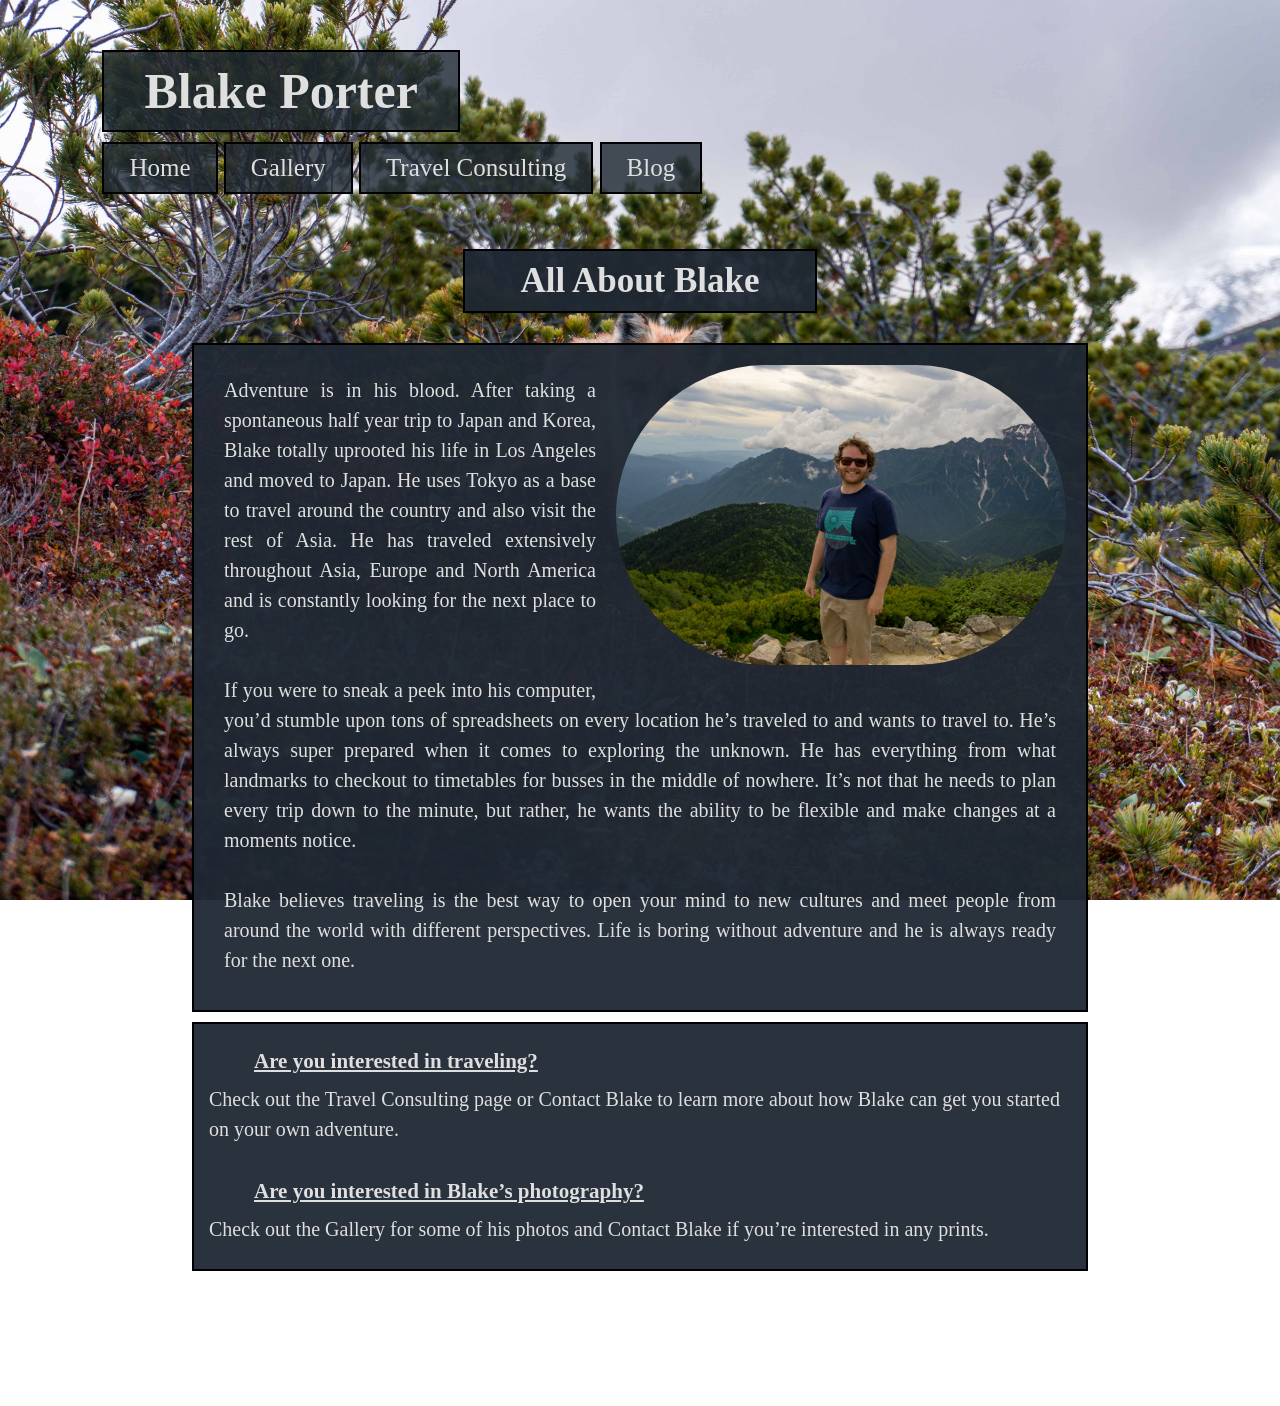
==== aboutme.html @ 4d266391 "added meta to head" ====
<!DOCTYPE html>
<html>
    <head>
        <link rel="stylesheet" type="text/css" href="resources\css\style.css">
        <link rel="stylesheet" type="text/css" href="resources\css\content.css">
        <meta name="viewport" content="width=device-width, initial-scale=1">
        <title>Blake-Porter.com: About Me</title>
        <script type="text/javascript">
           // document.oncontextmenu =new Function("return false;")
           // document.onselectstart =new Function("return false;")
        </script>
    </head>
    <body>
        <header>
            <h1 class="text-style-80 fit border">Blake Porter</h1>
            <nav>
                <!--Desktop Nav-->
                <ul class="fit nav-desktop nav-horizontal">
                    <li><a class="text-style-80 border none" href="index.html">Home</a></li>
                    <li><a class="text-style-80 border none" href="gallery.html">Gallery</a></li>
                    <li><a class="text-style-80 border none" href="consulting.html">Travel Consulting</a></li>
                    <li><a class="text-style-80 border none" href="blog.html">Blog</a></li>
                </ul>
            </nav>
        </header>
        <main>
            <section class="text-style-95 fit border">
                <h2>All About Blake</h2>
            </section>
            <div class="content-wrap">
                <article class="text-style-95 border">
                    <figure id="aboutme-pic">
                        <img src="resources/images/aboutme_crop.jpg" width="500px">
                    </figure>
                    <div id="aboutme-wrap">
                        <p class="justify">Adventure is in his blood. After taking a spontaneous half year trip to Japan and Korea, Blake totally uprooted his life in Los Angeles and moved to Japan. He uses Tokyo as a base to travel around the country and also visit the rest of Asia. He has traveled extensively throughout Asia, Europe and North America and is constantly looking for the next place to go.
                        <br><br>If you were to sneak a peek into his computer, you’d stumble upon tons of spreadsheets on every location he’s traveled to and wants to travel to. He’s always super prepared when it comes to exploring the unknown. He has everything from what landmarks to checkout to timetables for busses in the middle of nowhere. It’s not that he needs to plan every trip down to the minute, but rather, he wants the ability to be flexible and make changes at a moments notice.
                        <br><br>Blake believes traveling is the best way to open your mind to new cultures and meet people from around the world with different perspectives. Life is boring without adventure and he is always ready for the next one.</p>
                    </div>
                </article>
                <article class="text-style-95 border">
                    <h5 class="underline">Are you interested in traveling?</h5>
                    <p>Check out the Travel Consulting page or Contact Blake to learn more about how Blake can get you started on your own adventure.</p>
                    <h5 class="underline">Are you interested in Blake’s photography?</h5>
                    <p>Check out the Gallery for some of his photos and Contact Blake if you’re interested in any prints.</p>
                </article>
            </div>
        </main>
        <footer>
        </footer>
    </body>
</html>
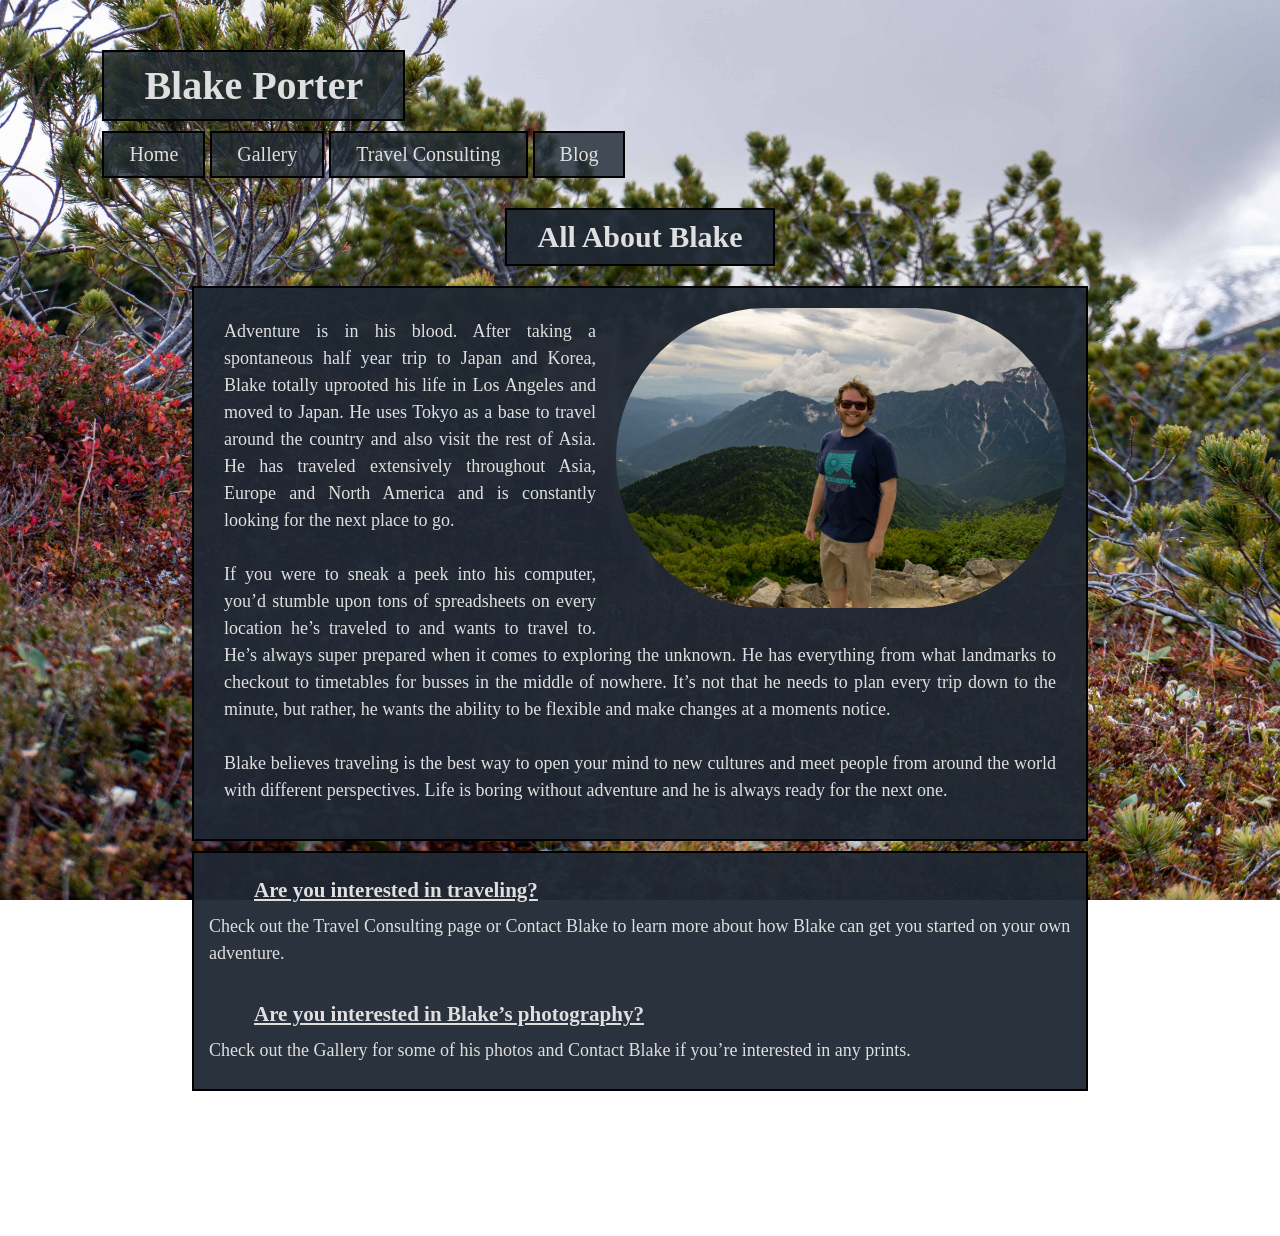
==== commit 492af183: "scaling" ====
--- a/aboutme.html
+++ b/aboutme.html
@@ -14,8 +14,7 @@
         <header>
             <h1 class="text-style-80 fit border">Blake Porter</h1>
             <nav>
-                <!--Desktop Nav-->
-                <ul class="fit nav-desktop nav-horizontal">
+                <ul class="fit nav-horizontal">
                     <li><a class="text-style-80 border none" href="index.html">Home</a></li>
                     <li><a class="text-style-80 border none" href="gallery.html">Gallery</a></li>
                     <li><a class="text-style-80 border none" href="consulting.html">Travel Consulting</a></li>
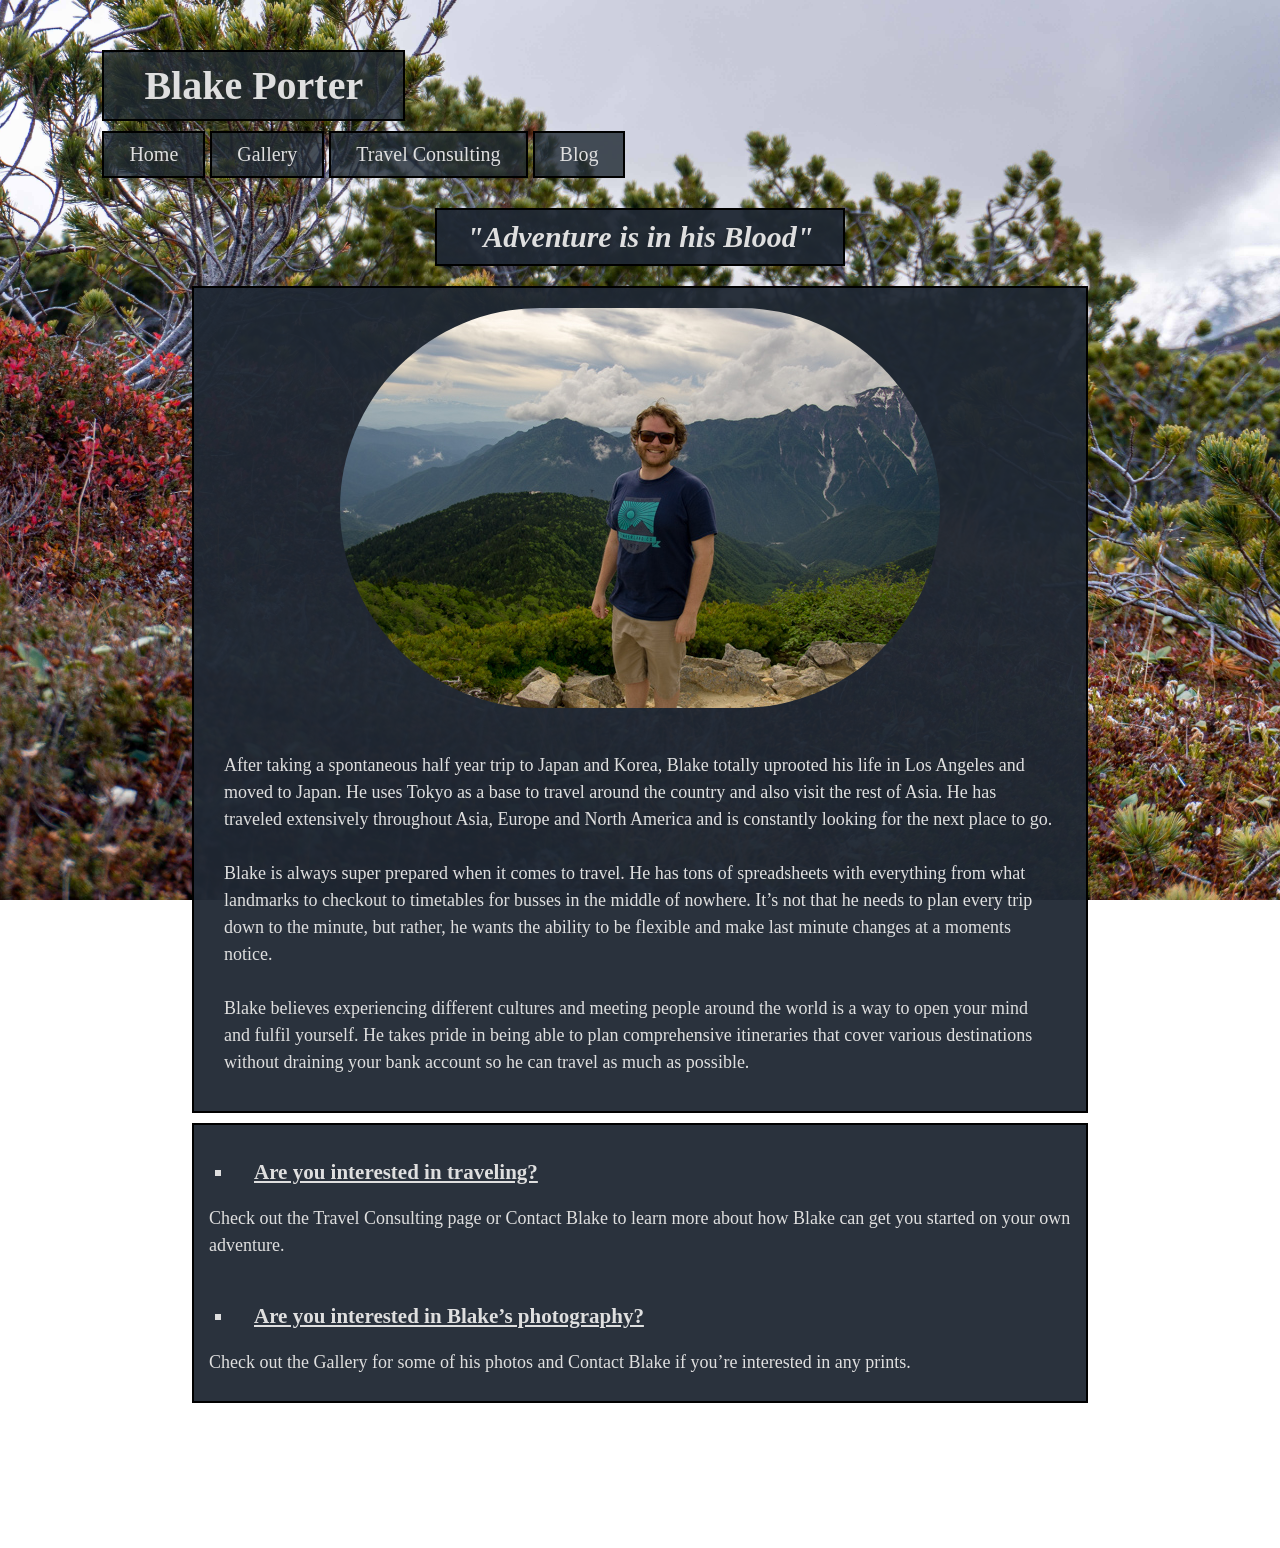
==== commit 016b3350: "content / scaling mods" ====
--- a/aboutme.html
+++ b/aboutme.html
@@ -24,7 +24,7 @@
         </header>
         <main>
             <section class="text-style-95 fit border">
-                <h2>All About Blake</h2>
+                <h2><em>"Adventure is in his Blood"</em></h2>
             </section>
             <div class="content-wrap">
                 <article class="text-style-95 border">
@@ -32,15 +32,17 @@
                         <img src="resources/images/aboutme_crop.jpg" width="500px">
                     </figure>
                     <div id="aboutme-wrap">
-                        <p class="justify">Adventure is in his blood. After taking a spontaneous half year trip to Japan and Korea, Blake totally uprooted his life in Los Angeles and moved to Japan. He uses Tokyo as a base to travel around the country and also visit the rest of Asia. He has traveled extensively throughout Asia, Europe and North America and is constantly looking for the next place to go.
-                        <br><br>If you were to sneak a peek into his computer, you’d stumble upon tons of spreadsheets on every location he’s traveled to and wants to travel to. He’s always super prepared when it comes to exploring the unknown. He has everything from what landmarks to checkout to timetables for busses in the middle of nowhere. It’s not that he needs to plan every trip down to the minute, but rather, he wants the ability to be flexible and make changes at a moments notice.
-                        <br><br>Blake believes traveling is the best way to open your mind to new cultures and meet people from around the world with different perspectives. Life is boring without adventure and he is always ready for the next one.</p>
+                        <p class="justify"><p>After taking a spontaneous half year trip to Japan and Korea, Blake totally uprooted his life in Los Angeles and moved to Japan. He uses Tokyo as a base to travel around the country and also visit the rest of Asia. He has traveled extensively throughout Asia, Europe and North America and is constantly looking for the next place to go.<br><br>Blake is always super prepared when it comes to travel. He has tons of spreadsheets with everything from what landmarks to checkout to timetables for busses in the middle of nowhere. It’s not that he needs to plan every trip down to the minute, but rather, he wants the ability to be flexible and make last minute changes at a moments notice.<br><br>Blake believes experiencing different cultures and meeting people around the world is a way to open your mind and fulfil yourself. He takes pride in being able to plan comprehensive itineraries that cover various destinations without draining your bank account so he can travel as much as possible.</p>
                     </div>
                 </article>
                 <article class="text-style-95 border">
-                    <h5 class="underline">Are you interested in traveling?</h5>
+                    <ul>
+                        <li><h5 class="underline">Are you interested in traveling?</h5></li>
+                    </ul>
                     <p>Check out the Travel Consulting page or Contact Blake to learn more about how Blake can get you started on your own adventure.</p>
-                    <h5 class="underline">Are you interested in Blake’s photography?</h5>
+                    <ul>
+                        <li><h5 class="underline">Are you interested in Blake’s photography?</h5></li>
+                    </ul>
                     <p>Check out the Gallery for some of his photos and Contact Blake if you’re interested in any prints.</p>
                 </article>
             </div>
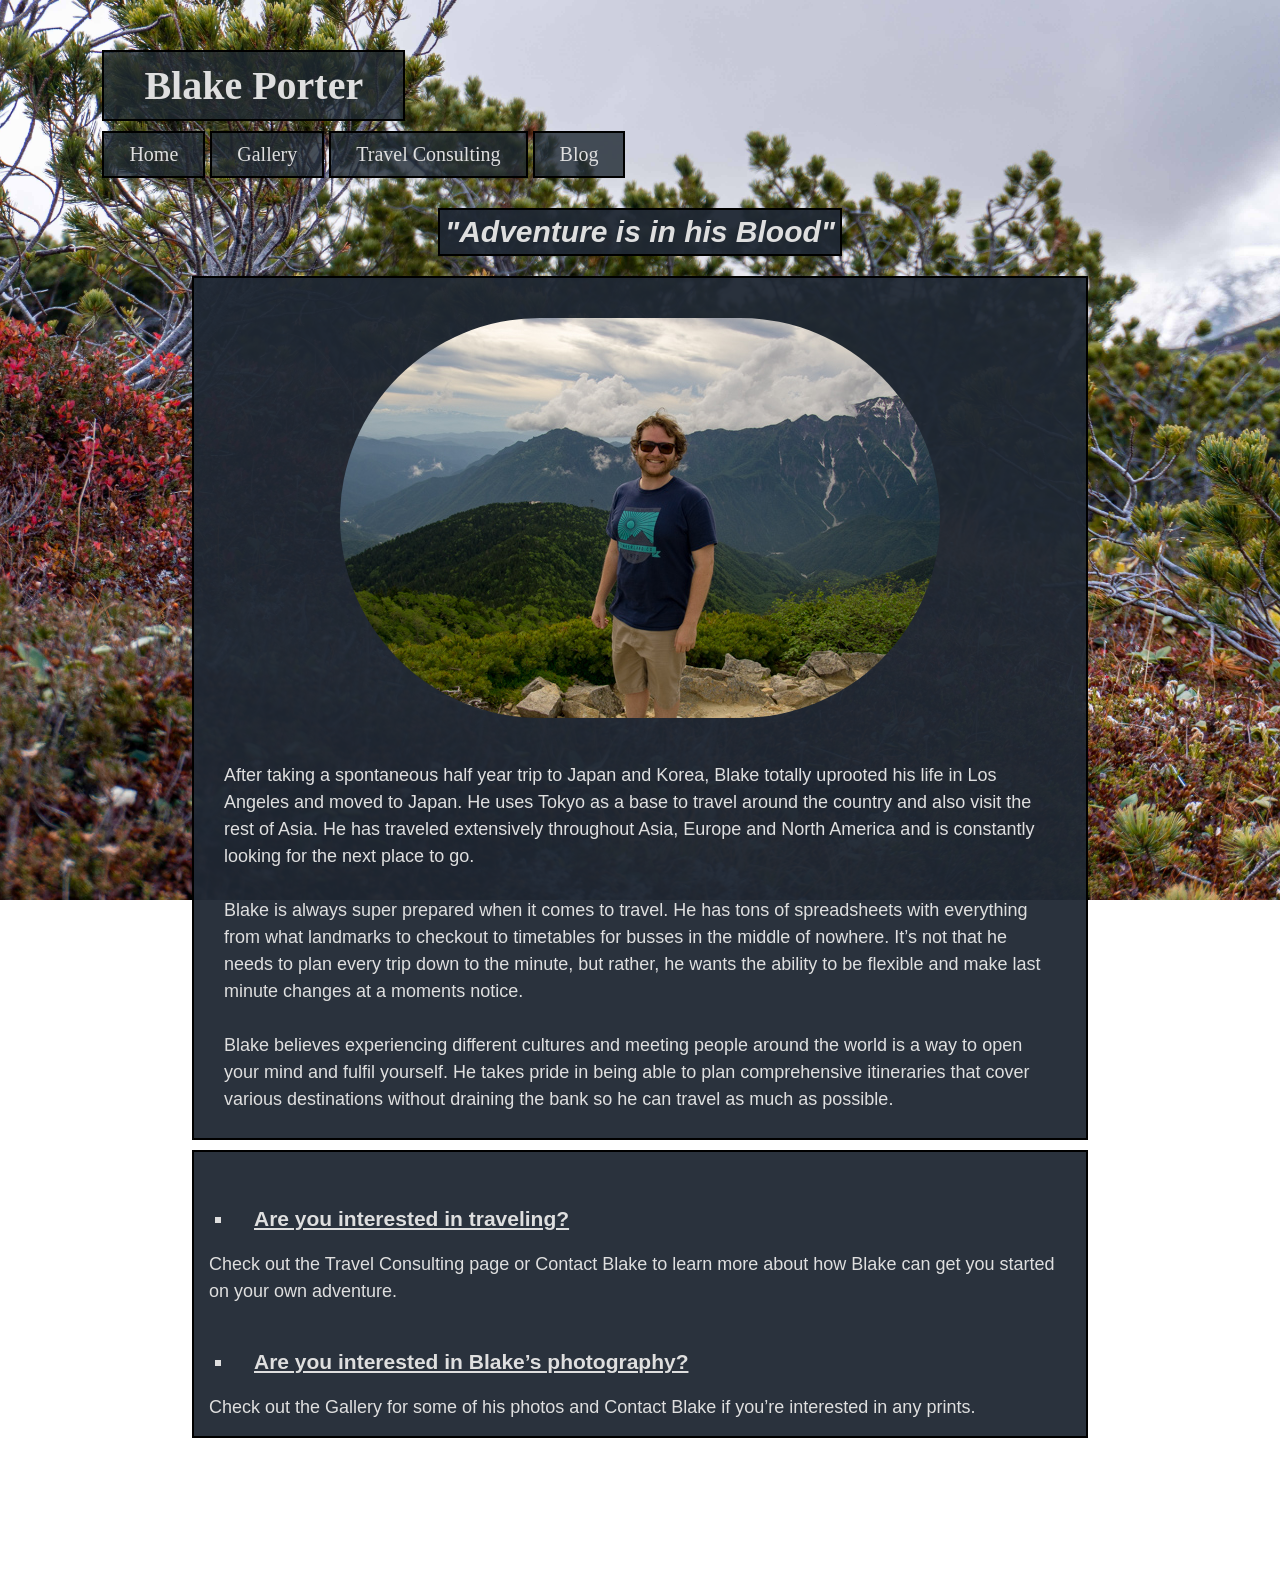
==== commit 4783e000: "minor edits" ====
--- a/aboutme.html
+++ b/aboutme.html
@@ -32,7 +32,7 @@
                         <img src="resources/images/aboutme_crop.jpg" width="500px">
                     </figure>
                     <div id="aboutme-wrap">
-                        <p class="justify"><p>After taking a spontaneous half year trip to Japan and Korea, Blake totally uprooted his life in Los Angeles and moved to Japan. He uses Tokyo as a base to travel around the country and also visit the rest of Asia. He has traveled extensively throughout Asia, Europe and North America and is constantly looking for the next place to go.<br><br>Blake is always super prepared when it comes to travel. He has tons of spreadsheets with everything from what landmarks to checkout to timetables for busses in the middle of nowhere. It’s not that he needs to plan every trip down to the minute, but rather, he wants the ability to be flexible and make last minute changes at a moments notice.<br><br>Blake believes experiencing different cultures and meeting people around the world is a way to open your mind and fulfil yourself. He takes pride in being able to plan comprehensive itineraries that cover various destinations without draining your bank account so he can travel as much as possible.</p>
+                        <p class="justify"><p>After taking a spontaneous half year trip to Japan and Korea, Blake totally uprooted his life in Los Angeles and moved to Japan. He uses Tokyo as a base to travel around the country and also visit the rest of Asia. He has traveled extensively throughout Asia, Europe and North America and is constantly looking for the next place to go.<br><br>Blake is always super prepared when it comes to travel. He has tons of spreadsheets with everything from what landmarks to checkout to timetables for busses in the middle of nowhere. It’s not that he needs to plan every trip down to the minute, but rather, he wants the ability to be flexible and make last minute changes at a moments notice.<br><br>Blake believes experiencing different cultures and meeting people around the world is a way to open your mind and fulfil yourself. He takes pride in being able to plan comprehensive itineraries that cover various destinations without draining the bank so he can travel as much as possible.</p>
                     </div>
                 </article>
                 <article class="text-style-95 border">
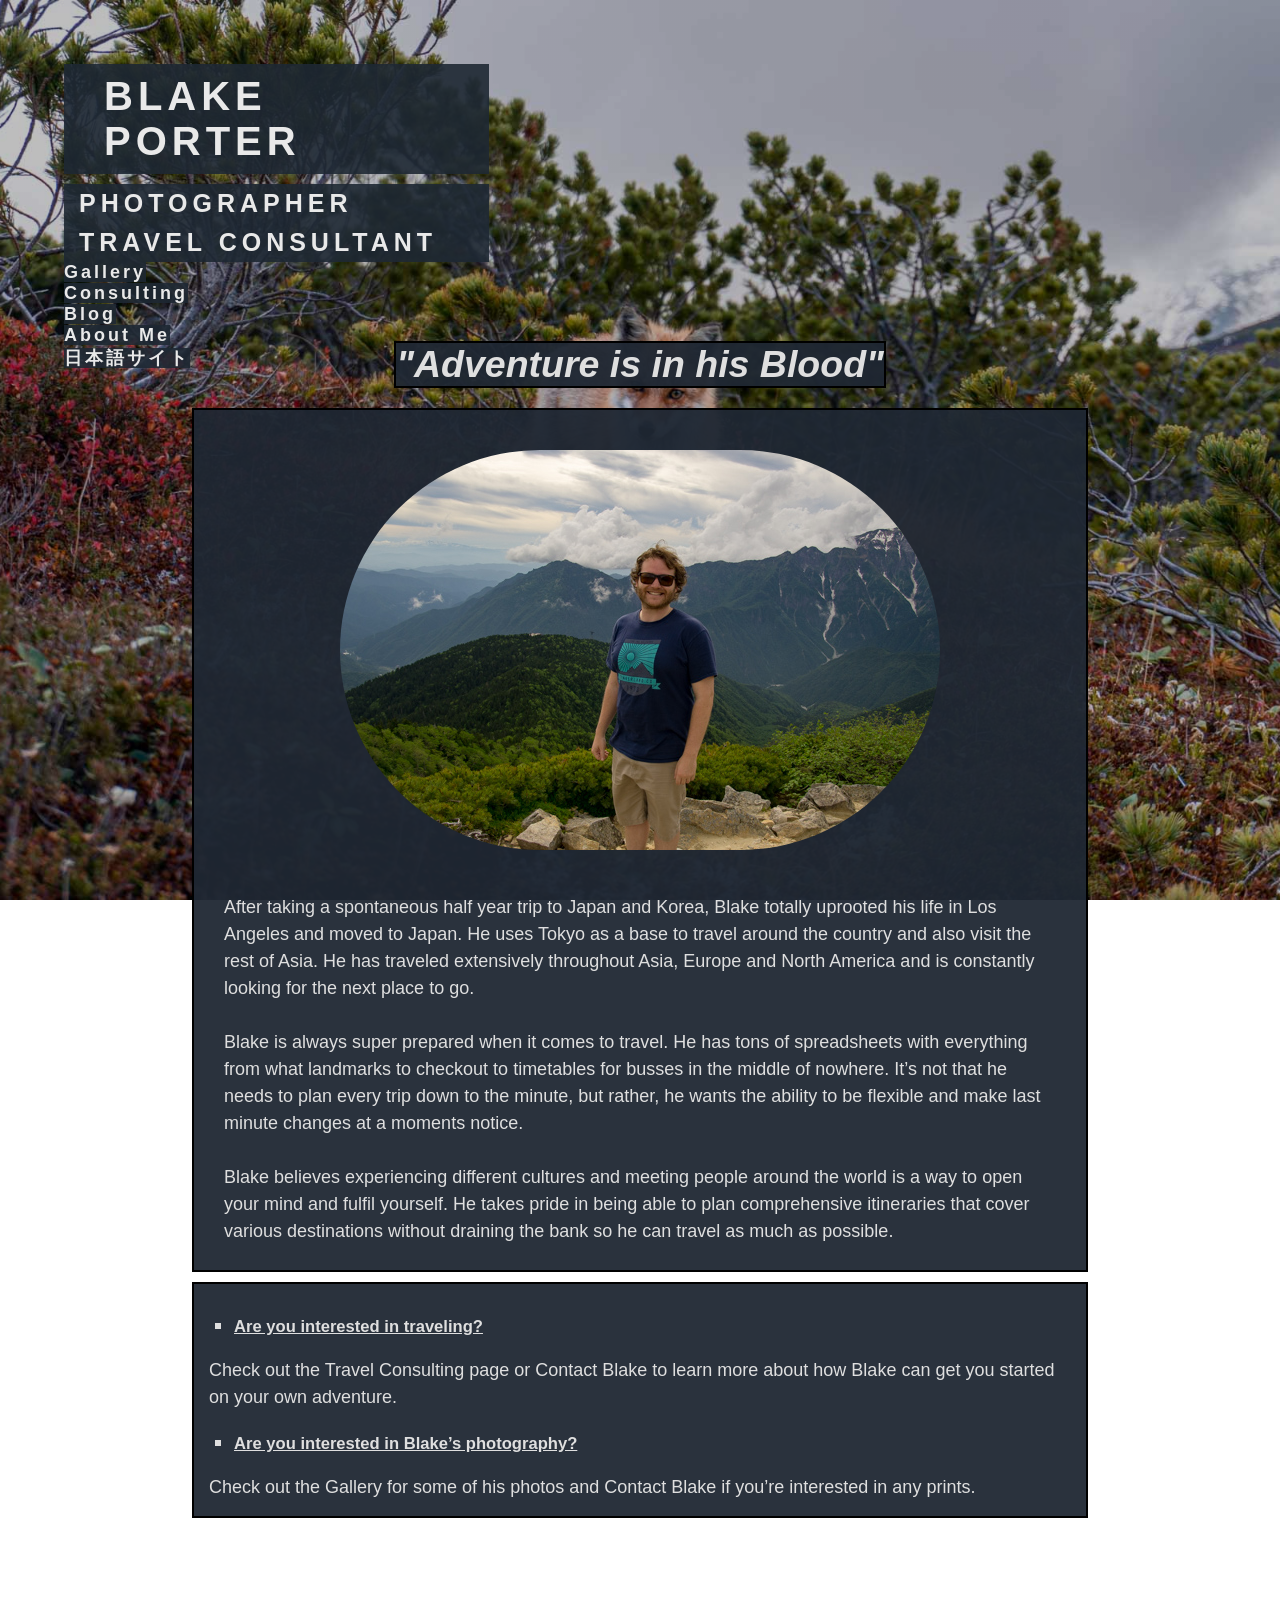
==== commit 17228221: "file sytem overhaul / index page fixes" ====
--- a/aboutme.html
+++ b/aboutme.html
@@ -12,14 +12,24 @@
     </head>
     <body>
         <header>
-            <h1 class="text-style-80 fit border">Blake Porter</h1>
             <nav>
-                <ul class="fit nav-horizontal">
-                    <li><a class="text-style-80 border none" href="index.html">Home</a></li>
-                    <li><a class="text-style-80 border none" href="gallery.html">Gallery</a></li>
-                    <li><a class="text-style-80 border none" href="consulting.html">Travel Consulting</a></li>
-                    <li><a class="text-style-80 border none" href="blog.html">Blog</a></li>
+                <div class="logo">
+                    <h4>Blake Porter</h4>
+                    <h5>Photographer</h5>
+                    <h5>Travel Consultant</h5>
+                </div>
+                <ul class="nav-links">
+                    <li><a href="gallery.html">Gallery</a></li>
+                    <li><a href="consulting.html">Consulting</a></li>
+                    <li><a href="blog.html">Blog</a></li>
+                    <li><a href="aboutme.html">About Me</a></li>
+                    <li><a href="japanese.html">日本語サイト</a></li>
                 </ul>
+                <div class="burger">
+                    <div class="line1"></div>
+                    <div class="line2"></div>
+                    <div class="line3"></div>
+                </div>
             </nav>
         </header>
         <main>
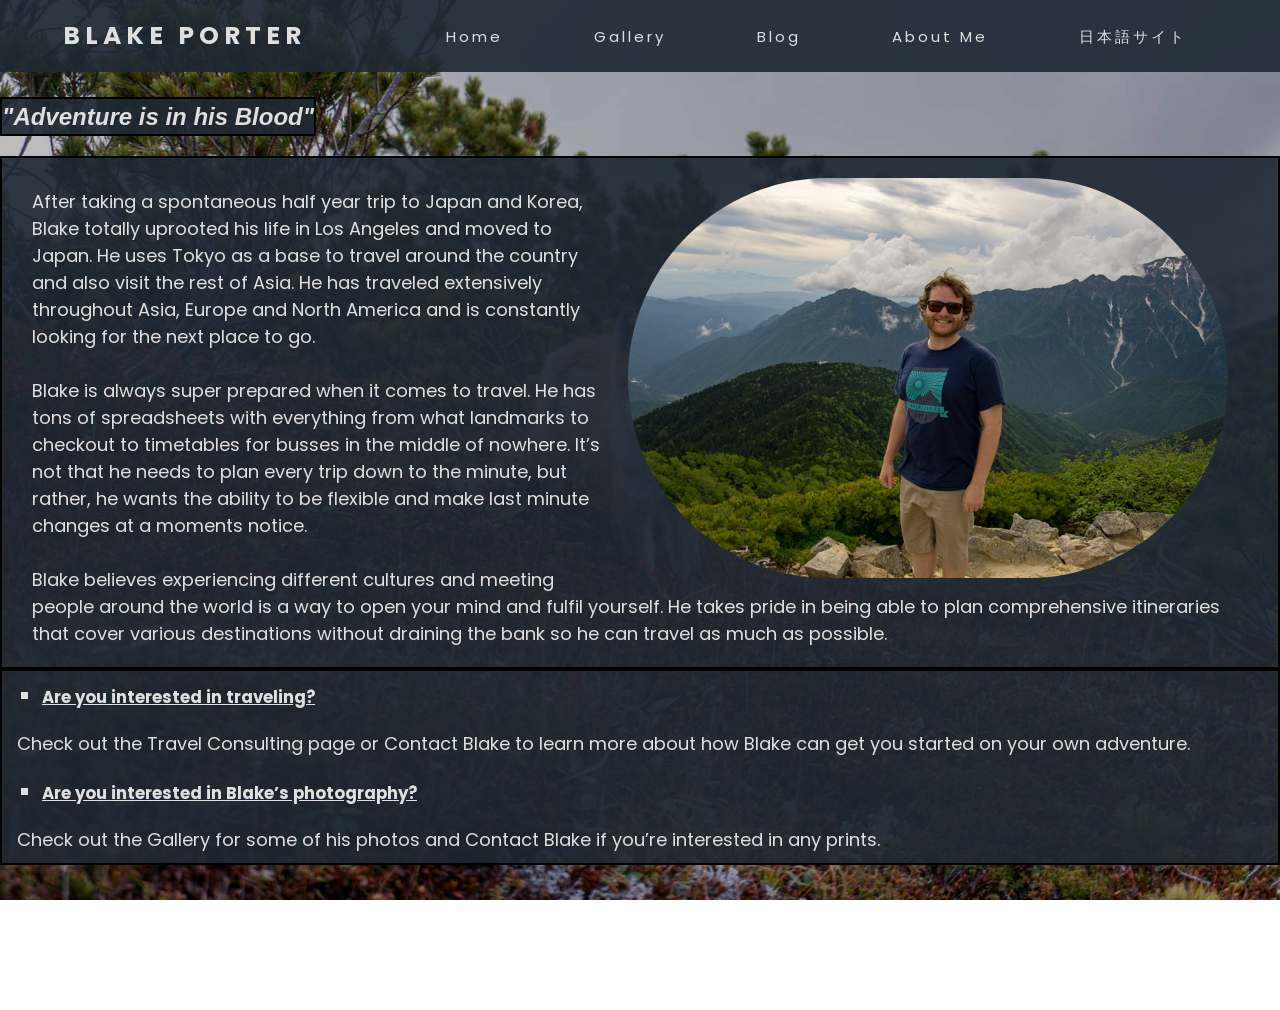
==== commit b72bb5d0: "overhaul of css / mobile fixes" ====
--- a/aboutme.html
+++ b/aboutme.html
@@ -1,26 +1,20 @@
 <!DOCTYPE html>
 <html>
     <head>
-        <link rel="stylesheet" type="text/css" href="resources\css\style.css">
-        <link rel="stylesheet" type="text/css" href="resources\css\content.css">
         <meta name="viewport" content="width=device-width, initial-scale=1">
-        <title>Blake-Porter.com: About Me</title>
-        <script type="text/javascript">
-           // document.oncontextmenu =new Function("return false;")
-           // document.onselectstart =new Function("return false;")
-        </script>
+        <link rel="stylesheet" type="text/css" href="resources/css/style.css">
+        <link href="https://fonts.googleapis.com/css2?family=Poppins:ital,wght@0,400;0,700;1,400&display=swap" rel="stylesheet">
+        <title>Blake-Porter.com: About</title>
     </head>
     <body>
         <header>
-            <nav>
+            <nav class="text-style">
                 <div class="logo">
                     <h4>Blake Porter</h4>
-                    <h5>Photographer</h5>
-                    <h5>Travel Consultant</h5>
                 </div>
                 <ul class="nav-links">
+                    <li><a href="index.html">Home</a></li>
                     <li><a href="gallery.html">Gallery</a></li>
-                    <li><a href="consulting.html">Consulting</a></li>
                     <li><a href="blog.html">Blog</a></li>
                     <li><a href="aboutme.html">About Me</a></li>
                     <li><a href="japanese.html">日本語サイト</a></li>
@@ -33,11 +27,11 @@
             </nav>
         </header>
         <main>
-            <section class="text-style-95 fit border">
+            <section class="text-style fit border">
                 <h2><em>"Adventure is in his Blood"</em></h2>
             </section>
             <div class="content-wrap">
-                <article class="text-style-95 border">
+                <article class="text-style border">
                     <figure id="aboutme-pic">
                         <img src="resources/images/aboutme_crop.jpg" width="500px">
                     </figure>
@@ -45,7 +39,7 @@
                         <p class="justify"><p>After taking a spontaneous half year trip to Japan and Korea, Blake totally uprooted his life in Los Angeles and moved to Japan. He uses Tokyo as a base to travel around the country and also visit the rest of Asia. He has traveled extensively throughout Asia, Europe and North America and is constantly looking for the next place to go.<br><br>Blake is always super prepared when it comes to travel. He has tons of spreadsheets with everything from what landmarks to checkout to timetables for busses in the middle of nowhere. It’s not that he needs to plan every trip down to the minute, but rather, he wants the ability to be flexible and make last minute changes at a moments notice.<br><br>Blake believes experiencing different cultures and meeting people around the world is a way to open your mind and fulfil yourself. He takes pride in being able to plan comprehensive itineraries that cover various destinations without draining the bank so he can travel as much as possible.</p>
                     </div>
                 </article>
-                <article class="text-style-95 border">
+                <article class="text-style border">
                     <ul>
                         <li><h5 class="underline">Are you interested in traveling?</h5></li>
                     </ul>
@@ -59,5 +53,6 @@
         </main>
         <footer>
         </footer>
+        <script src="resources/js/app.js"></script>
     </body>
 </html>
--- a/resources/css/style.css
+++ b/resources/css/style.css
@@ -0,0 +1,448 @@
+* {
+    padding: 0;
+    margin: 0;
+    box-sizing: border-box;
+    font-family: 'Poppins', sans-serif;
+}
+
+body {
+    position: relative;
+}
+
+body:after{
+    content:"";
+    position:fixed;
+    top:0;
+    height:100vh;
+    left:0;
+    right:0;
+    z-index:-1;
+    background: linear-gradient(rgba(0, 0, 0, 0.25), rgba(0, 0, 0, 0.25)), url("../images/kitsune_169.jpg") center center;
+    -webkit-background-size: cover;
+    -moz-background-size: cover;
+    -o-background-size: cover;
+    background-size: cover;
+}
+
+/* Navigation */
+
+/* Standard Navigation Style */
+nav {
+    display: flex;
+    justify-content: space-around;
+    align-items: center;
+    min-height: 8vh;
+    font-family: 'Poppins', sans-serif;
+}
+
+.logo {
+    text-transform: uppercase;
+    letter-spacing: 5px;
+}
+
+.logo h4 {
+    font-size: 25px;
+    margin-left: 15px;
+}
+
+.logo h5 {
+    font-size: 25px;
+    padding-left: 25px;
+    padding-top: 10px;
+    height: 60px;
+}
+
+.nav-links {
+    display: flex;
+    justify-content: space-around;
+    width: 65vw;
+}
+
+.nav-links li {
+    list-style: none;
+}
+
+.nav-links a {
+    color: inherit;
+    font-size: 15px;
+    letter-spacing: 3px;
+    text-decoration: none;
+}
+
+.nav-links a:hover {
+    background: rgba(191, 115, 74, .8);
+}
+
+.burger {
+    display: none;
+    cursor: pointer;
+}
+
+.burger div {
+    width: 30px;
+    height: 3px;
+    background-color: rgb(223, 223, 223);
+    margin: 5px;
+    transition: all 0.5s ease-in-out;
+}
+
+.space {
+    display: none;
+}
+
+/* Home Navigation Style */
+#home nav {
+    position: relative;
+    display: flex;
+    flex-direction: column;
+    align-items: flex-start;
+    top: 3vh;
+    min-height: 50px;
+    margin-left: 5%;
+}
+
+#home .logo h4 {
+    position: relative;
+    background-color: rgba(31, 40, 51, .90);
+    font-size: 40px;
+    width: 425px;
+    padding: 10px 40px;
+    margin: 10px auto; 
+}
+
+#home .nav-links {
+    flex-direction: column;
+    justify-content: space-around;
+    height: 40vh;
+    width: 50%;
+    min-width: 0;
+    margin-bottom: 0;
+    margin-top: 10px;
+}
+
+#home .nav-links a {
+    color: rgb(223, 223, 223);
+    padding: 15px 25px; 
+}
+
+/* Standard Content Stylings */
+
+figcaption {
+    text-align: center;
+    text-transform: uppercase;
+    font-size: 16px;
+}
+/* Gallery */
+.location-block {
+    margin-left: 8%;
+    width: fit-content;
+    margin-bottom: 20px;
+}
+
+.location-text {
+    display: block;
+    font-size: 35px;
+    text-align: center;
+    padding: 10px 20px;
+}
+
+#pictures {
+    text-align: center;
+    margin: 0 auto;
+}
+
+#pictures .column {
+    width: 400px;
+    display: inline-block;
+    margin-bottom: 20px;
+    margin: 20px 1.5%;
+}
+
+#pictures a {
+    color: inherit;
+    text-decoration: none;
+}
+
+img {
+    display: block;
+}
+
+/* Content Pages */
+
+article ul {
+    list-style-type: square;
+    padding: 10px;
+    font-size: 20px;
+    margin-left: 30px;
+}
+
+article p {
+    line-height: 1.5em;
+}
+
+.intro-wrap {
+    margin: 25px auto;
+    padding: 20px;
+}
+
+.content-wrap {
+    margin: 20px auto;
+}
+
+#aboutme-wrap {
+    padding: 10px 15px;
+}
+
+#aboutme-wrap p {
+    padding-top: 5px;
+}
+
+#aboutme-pic img {
+    border-radius: 400px;
+    width: auto;
+    max-height: 100%;
+    max-width: 100%;
+}
+
+#aboutme-pic {
+    position: relative;
+    width: auto;
+    height: auto;
+    float: right;
+    margin: 20px 50px 10px 20px;
+    text-align: center;
+}
+
+/* Other Sections */
+
+main {
+    padding-top: 25px;
+    padding-bottom: 125px;
+}
+
+footer {
+    font-size: 14px;
+    text-align: center;
+    position: absolute;
+    bottom: 0;
+    height: 8vh;
+    min-height: 50px;
+    width: 100%;
+}
+
+footer p {
+    margin: auto;
+}
+
+.footer-home {
+    position: fixed;
+}
+
+ul p {
+    padding-bottom: 35px;
+}
+
+/* ---Fix--- (Find location)
+h2, h3 {
+    font-size: 30px;
+    padding: 5px;
+    text-align: center;
+}
+
+h5 {
+    font-size: 21px;
+    padding-left: 20px;
+    padding-top: 25px;
+}
+*/
+
+p {
+    font-size: 18px;
+    padding: 10px 15px;
+}
+
+/* Mobile Nav*/
+@media only screen and (max-width:768px) {
+    body {
+        overflow-x: hidden;
+    }
+    
+    #home nav, nav {
+        flex-direction: row;
+        background-color: rgba(31, 40, 51, .90);
+        top: 0;
+        margin: 0;
+        width: 100vw;
+        height: 8vh;
+    }
+    
+    .logo {
+        color: rgb(233, 233, 233);
+        text-transform: uppercase;
+        letter-spacing: 5px;
+        font-size: 21px;
+        margin: auto;
+        align-self: center;
+        order: 2;
+    }
+    
+    #home .logo h4, .logo h4 {
+        background-color: transparent;
+        width: auto;
+        position: initial;
+        white-space: nowrap;
+        font-size: 25px;
+        padding: 0;
+        margin: 0;
+        margin-right: 18vw;
+    }
+    
+    .logo h5 {
+        display: none;
+    }
+    
+    .nav-links {
+        background-color: rgba(31, 40, 51, .90);
+        display: flex;
+        flex-direction: column;
+        justify-content: space-around;
+        align-items: center;
+        position: absolute;
+        left: 0px;
+        top: 8vh;
+        height: 92vh;
+        min-width: 0;
+        width: 50%;
+        margin: 0;
+        transform: translateX(-100%);
+        transition: transform 0.5s ease-in;
+    }
+
+    #home .nav-links {
+        height: 84vh;
+        width: 50%;
+        margin: 0;
+    }
+
+    .nav-links li {
+        opacity: 0;
+    }
+
+    .nav-links a {
+        background-color: transparent;
+    }
+    
+    .burger {
+        padding: 0 10px;
+        display: block;
+        justify-self: flex-start;
+        margin: auto;
+    }
+
+    .space {
+        display: list-item;
+    }
+    
+}
+
+.nav-active {
+    transform: translateX(0%);
+}
+
+@keyframes navLinkFade {
+    from {
+        opacity: 0;
+        transform: translateX(-50px)
+    }
+    to {
+        opacity: 1;
+        transform: translateX(0px)
+    }
+}
+
+.toggle .line1 {
+    transform: rotate(-45deg) translate(-5px, 6px);
+}
+
+.toggle .line2 {
+    opacity: 0;
+}
+
+.toggle .line3 {
+    transform: rotate(45deg) translate(-5px, -6px);
+}
+
+/* Quick Style Classes*/
+.text-style {
+    font-family: 'Poppins', sans-serif;
+    color: rgb(223, 223, 223);
+    background-color: rgba(31, 40, 51, .90);
+}
+
+/* Quick Style Classes -- OLD CLASSES*/
+.text-style-gradient-80 { 
+    font-family: serif;
+    color: rgb(223, 223, 223);
+    background: linear-gradient(145deg, rgba(223, 115, 58, .8), rgba(31, 40, 51, .8) 20%);
+}
+
+.text-style-95 {
+    font-family: Helvetica, sans-serif;
+    color: rgb(223, 223, 223);
+    background-color: rgba(31, 40, 51, .95);
+}
+
+.center {
+    text-align: center;
+}
+
+.justify {
+    text-align: justify;
+}
+
+.border {
+    border: black solid 2px;
+}
+
+.border-bottom {
+    border-bottom: black solid 2px;
+}
+
+.underline {
+    text-decoration: underline;
+}
+
+.fit {
+    width: fit-content;
+}
+
+.none {
+    text-decoration: none;
+}
+
+.subheader {
+    text-align: left;
+    padding: 10px 20px;
+    margin-left: 8%;
+    margin-top: 5px;
+}
+
+.row {
+    display: flex;
+    margin: 0 auto;
+}
+
+.picture-set{
+    margin-right: 5%;
+    margin-left: 5%;
+}
+
+.p-link a {
+    color: #bf744b;
+    font-weight: 600;
+}
+
+.p-link a:visited {
+    color: #bf744b;
+    font-weight: 600;
+}
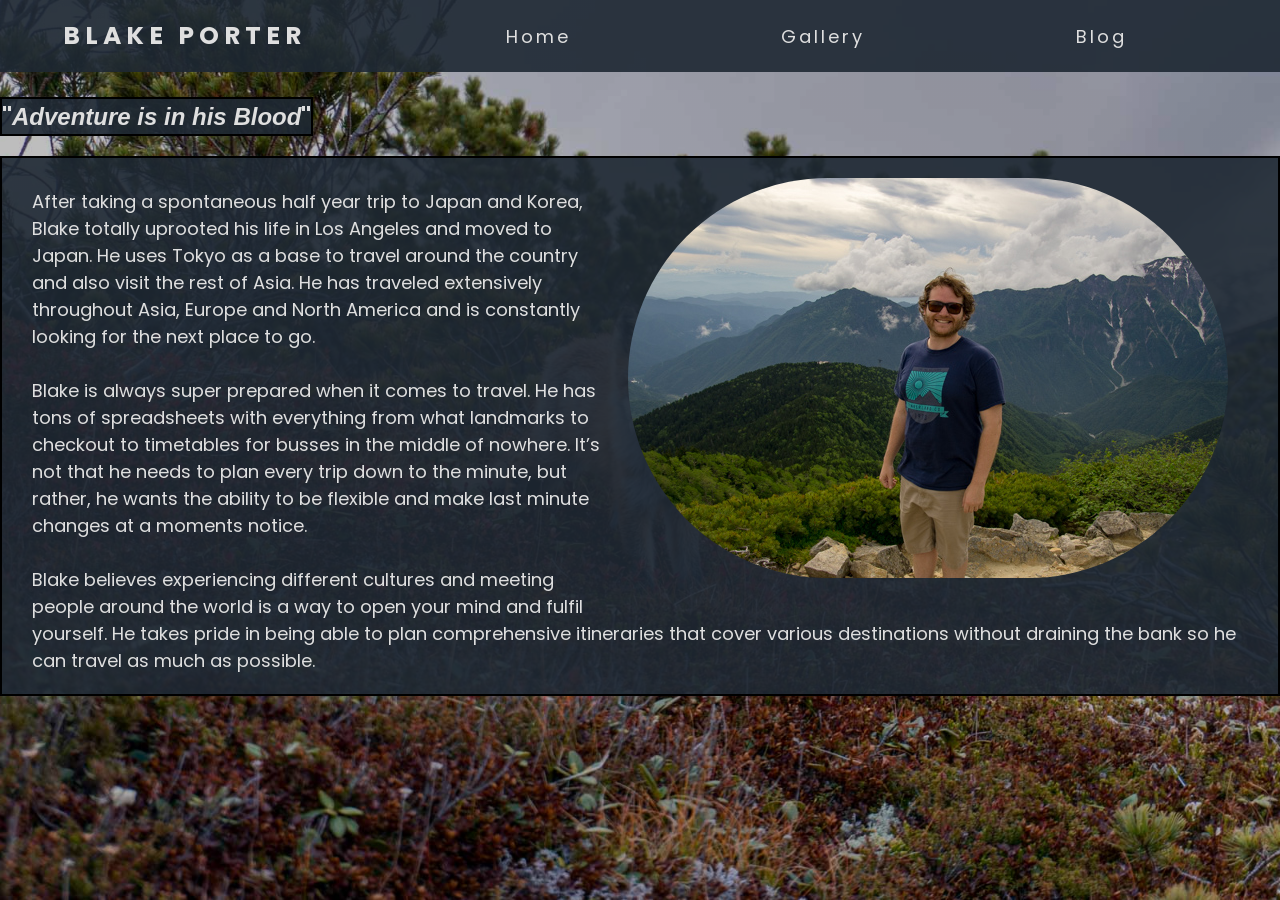
==== commit 27ccb23d: "Big Update Removed Pages -- Improved Layout" ====
--- a/aboutme.html
+++ b/aboutme.html
@@ -8,7 +8,7 @@
     </head>
     <body>
         <header>
-            <nav class="text-style">
+            <nav class="text-style text-background">
                 <div class="logo">
                     <h4>Blake Porter</h4>
                 </div>
@@ -16,8 +16,6 @@
                     <li><a href="index.html">Home</a></li>
                     <li><a href="gallery.html">Gallery</a></li>
                     <li><a href="blog.html">Blog</a></li>
-                    <li><a href="aboutme.html">About Me</a></li>
-                    <li><a href="japanese.html">日本語サイト</a></li>
                 </ul>
                 <div class="burger">
                     <div class="line1"></div>
@@ -27,8 +25,8 @@
             </nav>
         </header>
         <main>
-            <section class="text-style fit border">
-                <h2><em>"Adventure is in his Blood"</em></h2>
+            <section class="text-style text-background fit border">
+                <h2>"<em>Adventure is in his Blood</em>"</h2>
             </section>
             <div class="content-wrap">
                 <article class="text-style border">
@@ -39,16 +37,6 @@
                         <p class="justify"><p>After taking a spontaneous half year trip to Japan and Korea, Blake totally uprooted his life in Los Angeles and moved to Japan. He uses Tokyo as a base to travel around the country and also visit the rest of Asia. He has traveled extensively throughout Asia, Europe and North America and is constantly looking for the next place to go.<br><br>Blake is always super prepared when it comes to travel. He has tons of spreadsheets with everything from what landmarks to checkout to timetables for busses in the middle of nowhere. It’s not that he needs to plan every trip down to the minute, but rather, he wants the ability to be flexible and make last minute changes at a moments notice.<br><br>Blake believes experiencing different cultures and meeting people around the world is a way to open your mind and fulfil yourself. He takes pride in being able to plan comprehensive itineraries that cover various destinations without draining the bank so he can travel as much as possible.</p>
                     </div>
                 </article>
-                <article class="text-style border">
-                    <ul>
-                        <li><h5 class="underline">Are you interested in traveling?</h5></li>
-                    </ul>
-                    <p>Check out the Travel Consulting page or Contact Blake to learn more about how Blake can get you started on your own adventure.</p>
-                    <ul>
-                        <li><h5 class="underline">Are you interested in Blake’s photography?</h5></li>
-                    </ul>
-                    <p>Check out the Gallery for some of his photos and Contact Blake if you’re interested in any prints.</p>
-                </article>
             </div>
         </main>
         <footer>
--- a/resources/css/style.css
+++ b/resources/css/style.css
@@ -43,13 +43,17 @@
 .logo h4 {
     font-size: 25px;
     margin-left: 15px;
-}
-
+    width: fit-content;
+}
+
+.sublogo {
+    padding: 10px 5px;
+
+}
 .logo h5 {
-    font-size: 25px;
-    padding-left: 25px;
-    padding-top: 10px;
-    height: 60px;
+    font-size: 23px;
+    padding-right: 20px;
+    text-align: center;
 }
 
 .nav-links {
@@ -64,12 +68,22 @@
 
 .nav-links a {
     color: inherit;
-    font-size: 15px;
+    font-size: 18px;
     letter-spacing: 3px;
     text-decoration: none;
+    padding: 10px;
 }
 
 .nav-links a:hover {
+    text-decoration: underline rgb(223, 223, 223);
+    font-weight: 600;
+}
+
+#home .nav-links {
+    min-height: 190px;
+}
+
+#home .nav-links a:hover {
     background: rgba(191, 115, 74, .8);
 }
 
@@ -96,7 +110,7 @@
     display: flex;
     flex-direction: column;
     align-items: flex-start;
-    top: 3vh;
+    top: 10vh;
     min-height: 50px;
     margin-left: 5%;
 }
@@ -105,7 +119,6 @@
     position: relative;
     background-color: rgba(31, 40, 51, .90);
     font-size: 40px;
-    width: 425px;
     padding: 10px 40px;
     margin: 10px auto; 
 }
@@ -113,7 +126,7 @@
 #home .nav-links {
     flex-direction: column;
     justify-content: space-around;
-    height: 40vh;
+    height: 30vh;
     width: 50%;
     min-width: 0;
     margin-bottom: 0;
@@ -125,45 +138,67 @@
     padding: 15px 25px; 
 }
 
-/* Standard Content Stylings */
+/* Gallery */
+#pictures {
+    padding: 10px 2vw;
+}
+
+#pictures a {
+    color: inherit;
+    text-decoration: none;  
+}
+
+#pictures a:hover {
+    color: inherit;
+    text-decoration: underline rgb(233, 233, 233);
+}
+
+.location-block {
+    background-color: rgba(31, 40, 51, .90);
+    display: block;
+    font-size: 35px;
+    width: fit-content;
+    margin-left: 3%;
+    margin-top: 3vh;
+}
+
+.location-block:hover {
+    color: inherit;
+    text-decoration: underline rgb(233, 233, 233);
+    background-color: rgba(223, 115, 58, .8)
+}
+
+.location-block h3 {
+    padding: 10px 20px;
+}
+
+.picture-set {
+    display: flex;
+    flex-wrap: wrap;
+    justify-content: space-around;
+    margin-top: 3vh;
+}
+
+.picture-set figure {
+    margin: 10px;
+    background-color: rgba(31, 40, 51, .90)
+}
+
+.picture-set figure:hover {
+    background-color: rgba(223, 115, 58, .8);
+}
+
+.picture-set img {
+    display: block;
+    max-width: 400px;
+    object-fit: contain;
+}
 
 figcaption {
     text-align: center;
     text-transform: uppercase;
     font-size: 16px;
-}
-/* Gallery */
-.location-block {
-    margin-left: 8%;
-    width: fit-content;
-    margin-bottom: 20px;
-}
-
-.location-text {
-    display: block;
-    font-size: 35px;
-    text-align: center;
-    padding: 10px 20px;
-}
-
-#pictures {
-    text-align: center;
-    margin: 0 auto;
-}
-
-#pictures .column {
-    width: 400px;
-    display: inline-block;
-    margin-bottom: 20px;
-    margin: 20px 1.5%;
-}
-
-#pictures a {
-    color: inherit;
-    text-decoration: none;
-}
-
-img {
+    overflow-wrap: break-word;
     display: block;
 }
 
@@ -191,10 +226,13 @@
 
 #aboutme-wrap {
     padding: 10px 15px;
+    background-color: rgba(31, 40, 51, .90);
+    min-height: 440px;
 }
 
 #aboutme-wrap p {
     padding-top: 5px;
+    
 }
 
 #aboutme-pic img {
@@ -212,6 +250,30 @@
     margin: 20px 50px 10px 20px;
     text-align: center;
 }
+/* English */
+#english h1, #english h2{
+    text-align: center;
+    width: fit-content;
+    margin: 25px auto;
+    padding: 0 20px;
+    line-height: 2em;
+}
+
+.teacher-profile {
+    margin: 0 auto;
+    left: 10vw;
+    word-wrap: break-word;
+    height: 500px;
+    padding: 10px 25px;
+    font-size: 18px;
+    line-height: 1.75em;
+    letter-spacing: .15em;
+}
+
+.teacher-profile figure {
+    float: right;
+    padding: 0 30px;
+}
 
 /* Other Sections */
 
@@ -225,7 +287,7 @@
     text-align: center;
     position: absolute;
     bottom: 0;
-    height: 8vh;
+    height: 6vh;
     min-height: 50px;
     width: 100%;
 }
@@ -261,12 +323,15 @@
     padding: 10px 15px;
 }
 
-/* Mobile Nav*/
-@media only screen and (max-width:768px) {
+/* Mobile*/
+
+@media only screen and (max-width:775px) {
     body {
         overflow-x: hidden;
     }
     
+    /* Navigation Menu */
+
     #home nav, nav {
         flex-direction: row;
         background-color: rgba(31, 40, 51, .90);
@@ -297,7 +362,7 @@
         margin-right: 18vw;
     }
     
-    .logo h5 {
+    .sublogo {
         display: none;
     }
     
@@ -305,7 +370,7 @@
         background-color: rgba(31, 40, 51, .90);
         display: flex;
         flex-direction: column;
-        justify-content: space-around;
+        justify-content: space-evenly;
         align-items: center;
         position: absolute;
         left: 0px;
@@ -319,9 +384,9 @@
     }
 
     #home .nav-links {
-        height: 84vh;
+        height: 86vh;
         width: 50%;
-        margin: 0;
+        margin-top: 0;
     }
 
     .nav-links li {
@@ -330,6 +395,11 @@
 
     .nav-links a {
         background-color: transparent;
+    }
+
+    .nav-links a:hover {
+        background-color: transparent;
+        text-decoration: underline;
     }
     
     .burger {
@@ -342,9 +412,24 @@
     .space {
         display: list-item;
     }
-    
-}
-
+
+    /* Gallery */
+    #pictures {
+        margin: 0;
+    }
+    
+    .location-block {
+        margin: 3% auto;
+    }
+
+    .picture-set img {
+        width: 100%;
+        object-fit: contain;
+    }
+}
+
+
+/* Navigation Animation */
 .nav-active {
     transform: translateX(0%);
 }
@@ -376,7 +461,15 @@
 .text-style {
     font-family: 'Poppins', sans-serif;
     color: rgb(223, 223, 223);
+    
+}
+
+.text-background {
     background-color: rgba(31, 40, 51, .90);
+}
+
+.border {
+    border: black solid 2px;
 }
 
 /* Quick Style Classes -- OLD CLASSES*/
@@ -396,12 +489,12 @@
     text-align: center;
 }
 
+.flex {
+    display: flex;
+}
+
 .justify {
     text-align: justify;
-}
-
-.border {
-    border: black solid 2px;
 }
 
 .border-bottom {
@@ -432,11 +525,6 @@
     margin: 0 auto;
 }
 
-.picture-set{
-    margin-right: 5%;
-    margin-left: 5%;
-}
-
 .p-link a {
     color: #bf744b;
     font-weight: 600;
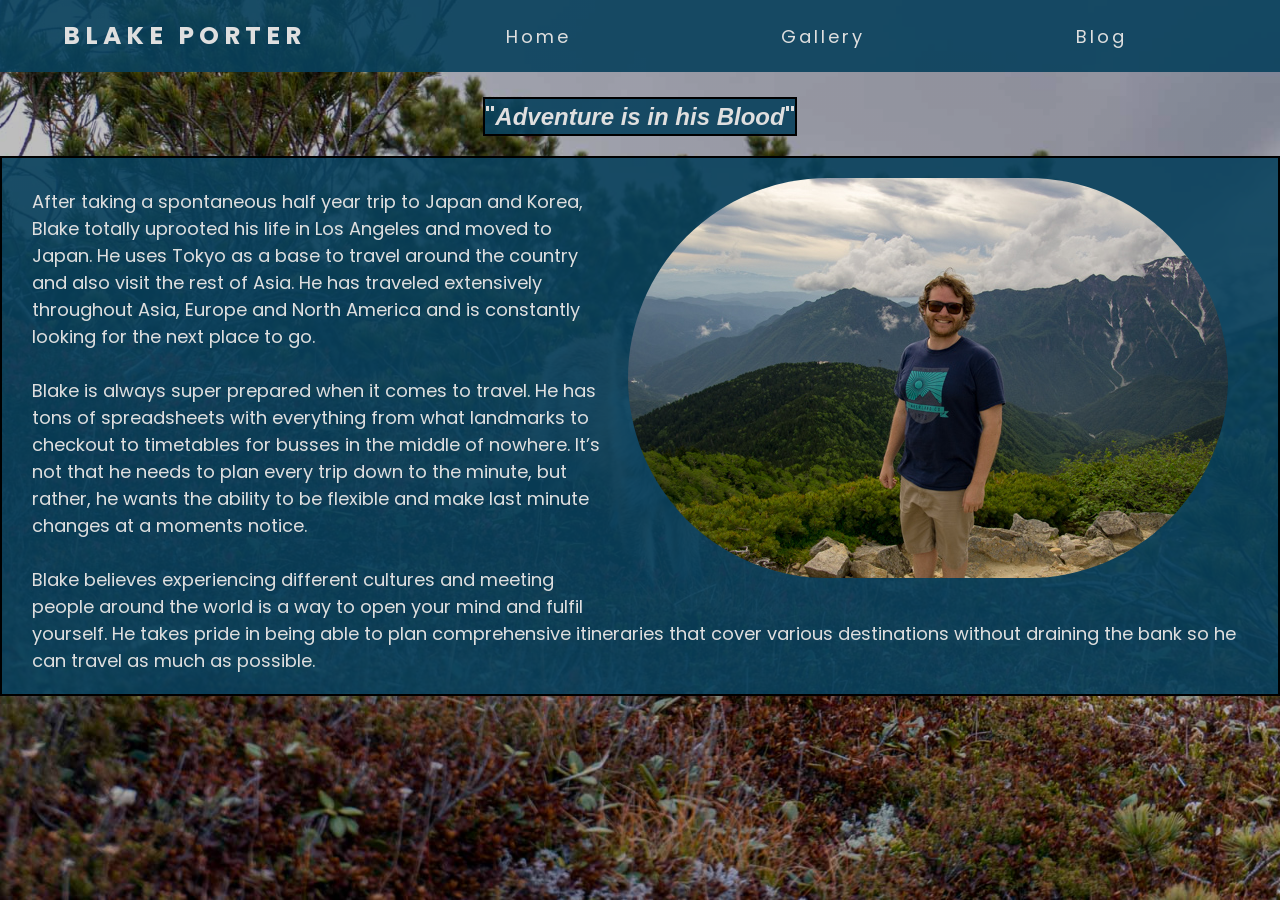
==== commit 77be1933: "fixed about me / sideshow update" ====
--- a/aboutme.html
+++ b/aboutme.html
@@ -8,7 +8,7 @@
     </head>
     <body>
         <header>
-            <nav class="text-style text-background">
+            <nav class="std text-style text-background">
                 <div class="logo">
                     <h4>Blake Porter</h4>
                 </div>
@@ -25,7 +25,7 @@
             </nav>
         </header>
         <main>
-            <section class="text-style text-background fit border">
+            <section class="text-style text-background center fit border">
                 <h2>"<em>Adventure is in his Blood</em>"</h2>
             </section>
             <div class="content-wrap">
--- a/resources/css/style.css
+++ b/resources/css/style.css
@@ -117,7 +117,6 @@
 
 #home .logo h4 {
     position: relative;
-    background-color: rgba(31, 40, 51, .90);
     font-size: 40px;
     padding: 10px 40px;
     margin: 10px auto; 
@@ -154,7 +153,7 @@
 }
 
 .location-block {
-    background-color: rgba(31, 40, 51, .90);
+    background-color: rgba(8, 65, 92, .90);
     display: block;
     font-size: 35px;
     width: fit-content;
@@ -181,7 +180,7 @@
 
 .picture-set figure {
     margin: 10px;
-    background-color: rgba(31, 40, 51, .90)
+    background-color: rgba(8, 65, 92, .90);
 }
 
 .picture-set figure:hover {
@@ -226,7 +225,7 @@
 
 #aboutme-wrap {
     padding: 10px 15px;
-    background-color: rgba(31, 40, 51, .90);
+    background-color: rgba(8, 65, 92, .90);
     min-height: 440px;
 }
 
@@ -332,9 +331,9 @@
     
     /* Navigation Menu */
 
-    #home nav, nav {
+    #home nav, #std nav {
         flex-direction: row;
-        background-color: rgba(31, 40, 51, .90);
+        background-color: rgba(8, 65, 92, .90);
         top: 0;
         margin: 0;
         width: 100vw;
@@ -367,7 +366,7 @@
     }
     
     .nav-links {
-        background-color: rgba(31, 40, 51, .90);
+        background-color: rgba(8, 65, 92, .90);
         display: flex;
         flex-direction: column;
         justify-content: space-evenly;
@@ -381,6 +380,7 @@
         margin: 0;
         transform: translateX(-100%);
         transition: transform 0.5s ease-in;
+        z-index: 1;
     }
 
     #home .nav-links {
@@ -456,6 +456,13 @@
 .toggle .line3 {
     transform: rotate(45deg) translate(-5px, -6px);
 }
+/* Google Maps*/
+#map {
+    height: 400px;
+    /* The height is 400 pixels */
+    width: 100%;
+    /* The width is the width of the web page */
+  }
 
 /* Quick Style Classes*/
 .text-style {
@@ -465,11 +472,19 @@
 }
 
 .text-background {
-    background-color: rgba(31, 40, 51, .90);
+    background-color: rgba(8, 65, 92, .90);
 }
 
 .border {
     border: black solid 2px;
+}
+
+.center {
+    margin: 0 auto;
+}
+
+.fit {
+    width: fit-content;
 }
 
 /* Quick Style Classes -- OLD CLASSES*/
@@ -485,10 +500,6 @@
     background-color: rgba(31, 40, 51, .95);
 }
 
-.center {
-    text-align: center;
-}
-
 .flex {
     display: flex;
 }
@@ -503,10 +514,6 @@
 
 .underline {
     text-decoration: underline;
-}
-
-.fit {
-    width: fit-content;
 }
 
 .none {
